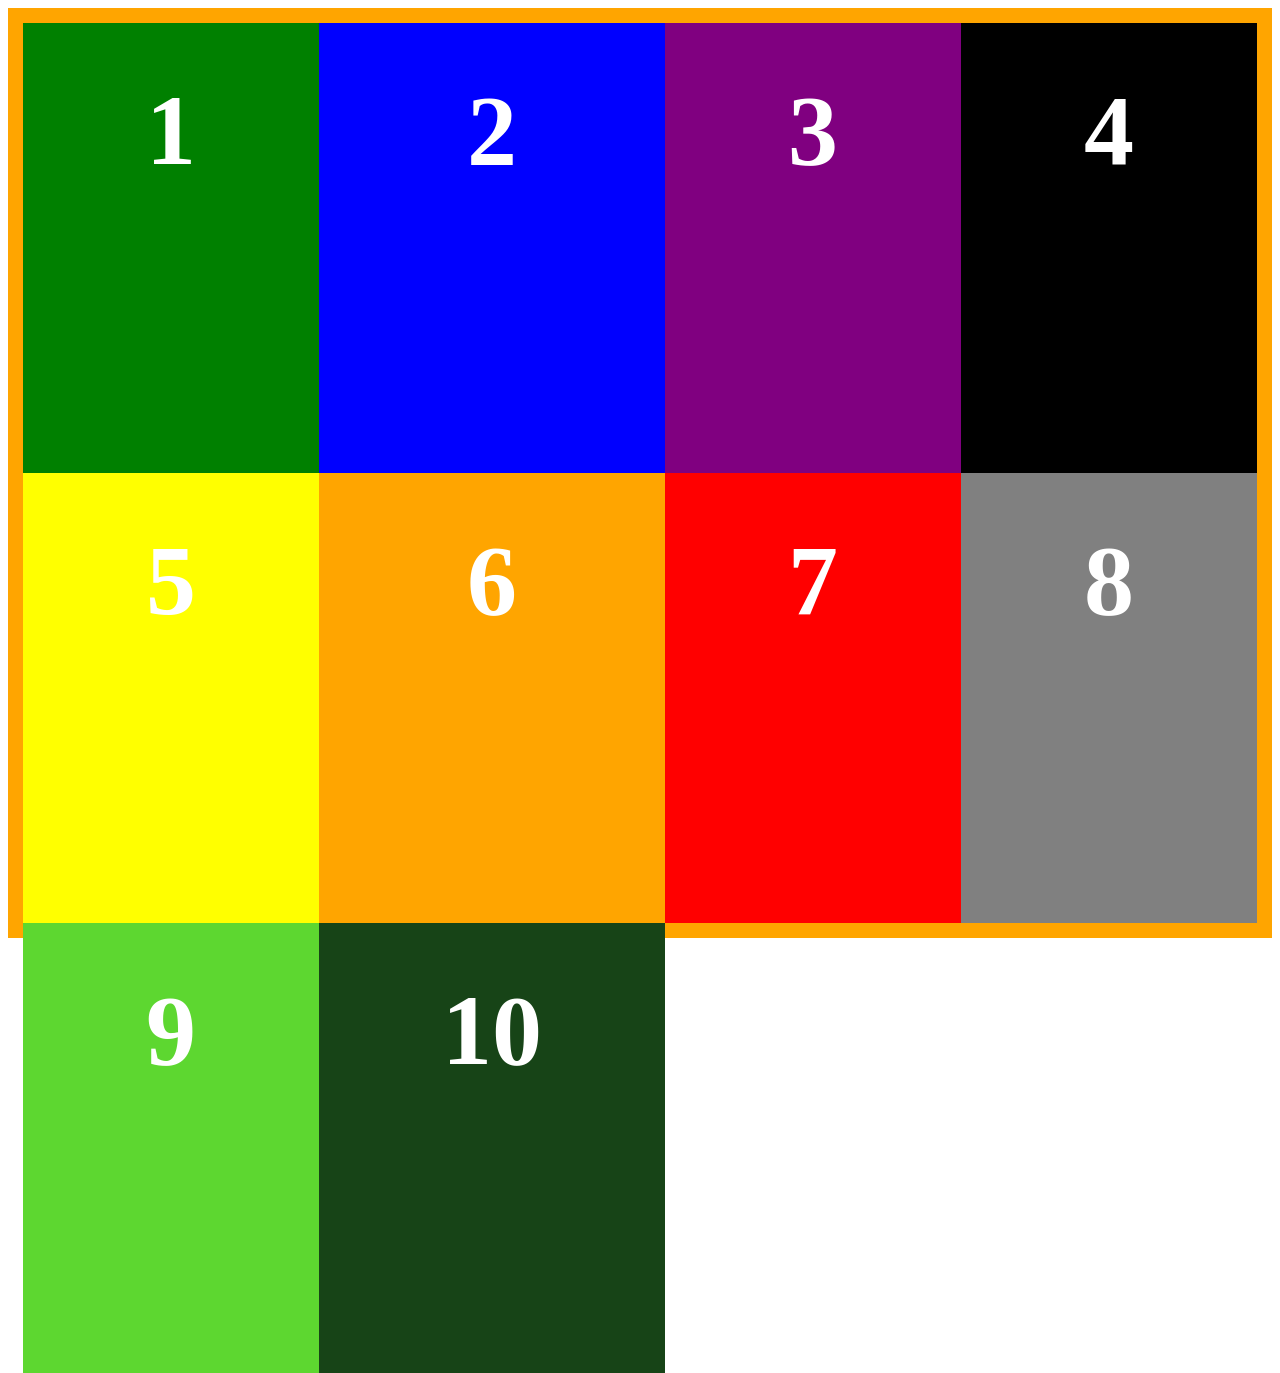
==== Document2/indexT3-2.html @ ca2f98ff "roaa" ====
<!DOCTYPE html>

<html>

<head>
    <meta charset="UTF-8">
    <meta http-equiv="X-UA-Compatible" content="IE=edge">
    <meta name="viewport" content="width=device-width, initial-scale=1.0">

    <link rel="stylesheet" href="styleT3-2.css">

    <title>

        task2
    </title> 
</head>

<body>

    <div class="container">

        <div class="box" style="background-color:green ;">1</div>
        <div class="box" style="background-color:blue;">2</div>
        <div class="box" style="background-color:purple ;">3</div>
        <div class="box" style="background-color:black ;">4</div>
        <div class="box" style="background-color:yellow;">5</div>
        <div class="box" style="background-color:orange;">6</div>
        <div class="box" style="background-color:red ;">7</div>
        <div class="box" style="background-color:grey ;">8</div>
        <div class="box" style="background-color:rgb(93, 215, 48) ;">9</div>
        <div class="box" style="background-color:rgb(23, 68, 23) ;">10</div>

    </div>
</body>

</html>
---- Document2/styleT3-2.css ----
.container {

    height: 900px;
    border: 15px solid orange;
    display: grid;
    grid-template-columns: auto auto auto auto;
   
}

.box {
    width: 100%;
    height: 400px;
    color: white;
    font-weight: bold;
    text-align: center;
    padding-top: 50px;
    font-size:100px;
    justify-content: center;
}
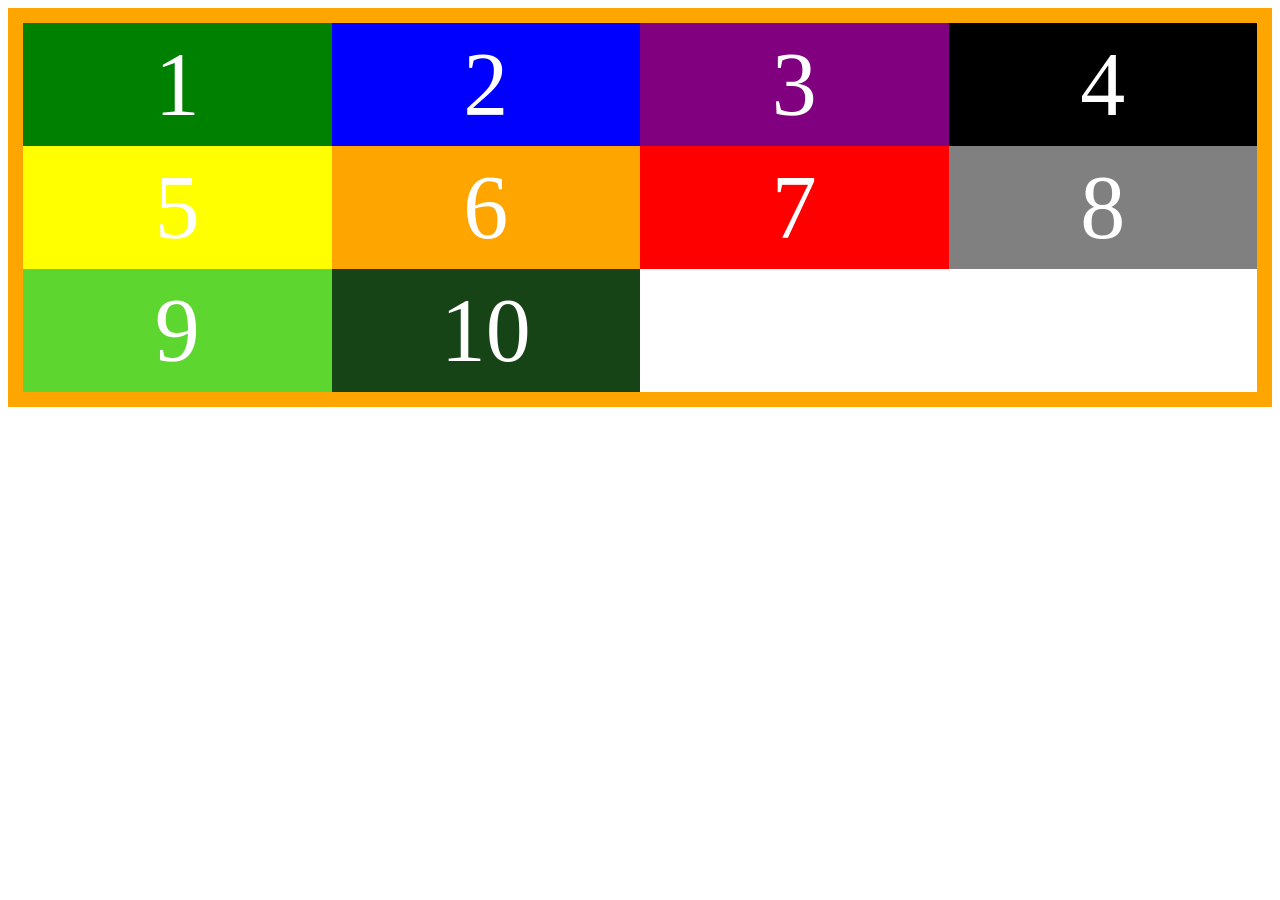
==== commit e898e71a: "update" ====
--- a/Document2/indexT3-2.html
+++ b/Document2/indexT3-2.html
@@ -10,7 +10,6 @@
     <link rel="stylesheet" href="styleT3-2.css">
 
     <title>
-
         task2
     </title> 
 </head>
--- a/Document2/styleT3-2.css
+++ b/Document2/styleT3-2.css
@@ -1,19 +1,16 @@
+.BODY{ margin: 0%;}
 .container {
 
-    height: 900px;
     border: 15px solid orange;
     display: grid;
-    grid-template-columns: auto auto auto auto;
-   
+    grid-template-columns: repeat(4,1fr);
+    grid-template-rows: repeat(3,1fr);
 }
 
 .box {
-    width: 100%;
-    height: 400px;
+ padding: 10px;
     color: white;
-    font-weight: bold;
-    text-align: center;
-    padding-top: 50px;
-    font-size:100px;
-    justify-content: center;
+    font-size:90px;
+    text-align:center;
+  
 }
